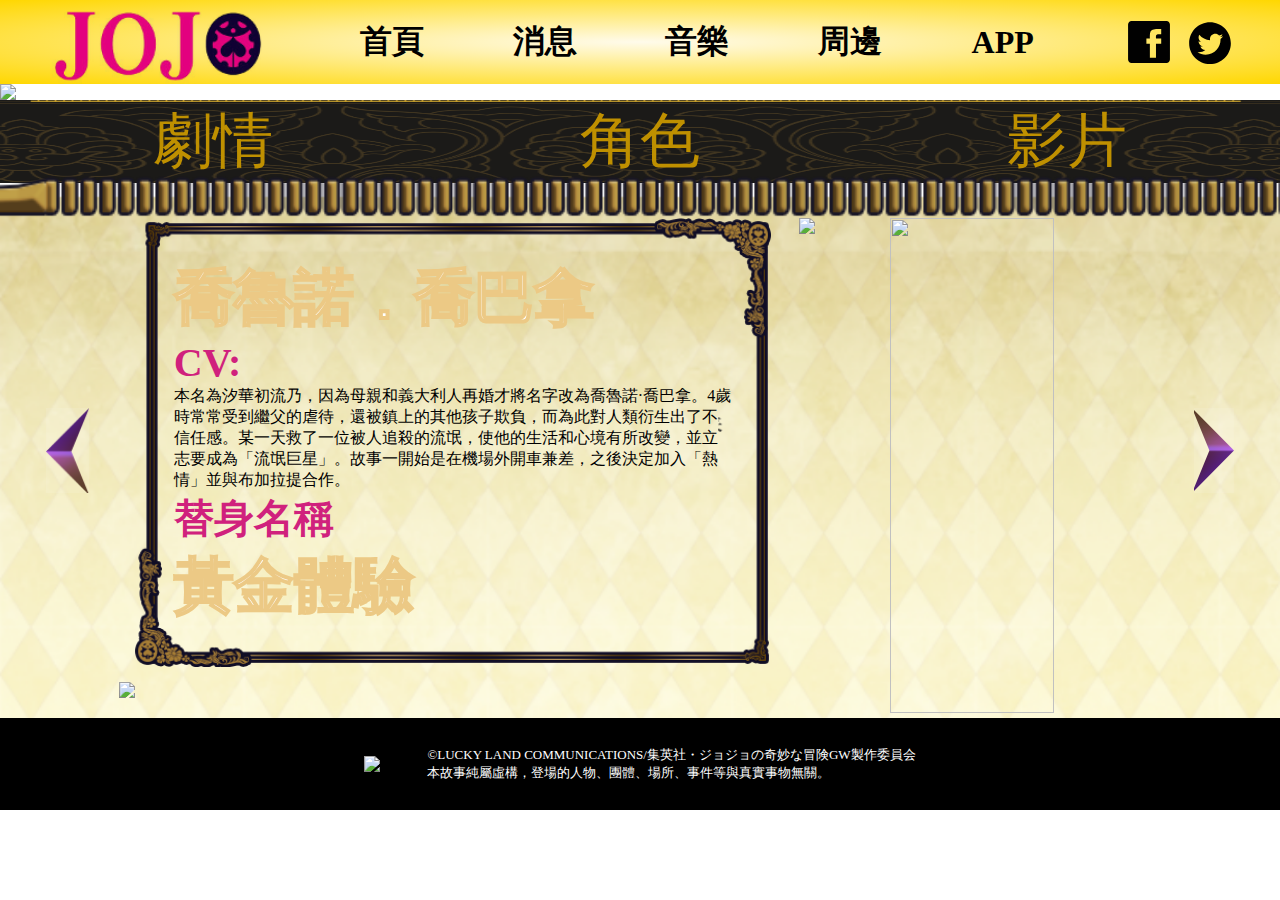
==== week4/index.html @ 706b2bf2 "week 4 web page" ====
<!DOCTYPE html>
<html>
    <head>
        <meta charset="UTF-8">
        <meta name="view-port" content="width=device-width, initial-scale=1">
        <meta http-equiv="X-UA-Compatible" content="ie=edge">
        <link rel="stylesheet" type="text/css" media="all" href="css/style.css">
        <title>week4 homework</title>
    </head>
    <body>
        <header>
            <img src="img/JOJO_logo2.png">
            <nav>
                <ul><a href="#">首頁</a></ul>
                <ul><a href="#">消息</a></ul>
                <ul><a href="#">音樂</a></ul>
                <ul><a href="#">周邊</a></ul>
                <ul><a href="#">APP</a></ul>
            </nav>
            <div class="icon">
                <a href="//www.facebook.com/share.php?u=http://jojo-animation.com" target="_blank" class="FB_share"></a>
                <a href="http://twitter.com/share?text=ジョジョの奇妙な冒険　第5部「黄金の風」2018.10 Blow you away!!!&amp;url=http://jojo-animation.com&amp;hashtags=jojo_anime" onclick="window.open(encodeURI(decodeURI(this.href)), 'tweetwindow', 'width=650, height=470, personalbar=0, toolbar=0, scrollbars=1, sizable=1'); return false;" class="Twitter_share"></a>
            </div>
        </header>
        <main>
            <img src="/img/main_picture.jpg">
            <ul>
                    <li><button type="button">劇情</button></li>
                    <li><button type="button">角色</button></li>
                    <li><button type="button">影片</button></li>
            </ul>
            <div class="option_display">
                <div class="character">
                    <button type="button" class="left_arrow"></button>
                        <div class="GIOGIO">
                            <div class="right_side">
                                <div class="text_area">
                                        <h1>喬魯諾．喬巴拿</h1>
                                        <h2>CV:</h2>
                                        <p>本名為汐華初流乃，因為母親和義大利人再婚才將名字改為喬魯諾·喬巴拿。4歲時常常受到繼父的虐待，還被鎮上的其他孩子欺負，而為此對人類衍生出了不信任感。某一天救了一位被人追殺的流氓，使他的生活和心境有所改變，並立志要成為「流氓巨星」。故事一開始是在機場外開車兼差，之後決定加入「熱情」並與布加拉提合作。</p>
                                        <h2>替身名稱</h2>
                                        <h1>黃金體驗</h2>
                                </div>
                                <img src="/img/GIOGIO2.png">
                            </div>                       
                            <div class="left_side">
                                <img src="/img/GIOGIO1.png" class="people">
                                <img src="/img/GIOGIO_S.png" class="stand">
                            </div>
                        </div>
                    <button type="button" class="right_arrow"></button>
                </div>
            </div>
        </main>
        <footer>
            <div>
                <img src="/img/logo_wb_2x.png">
                <p>©LUCKY LAND COMMUNICATIONS/集英社・ジョジョの奇妙な冒険GW製作委員会<br>
                本故事純屬虛構，登場的人物、團體、場所、事件等與真實事物無關。</p>
            </div>
        </footer>
    </body>
</html>
---- week4/css/style.css ----
body
{
    height: auto;
    margin: 0 auto;
}

/* header style */

header
{
    width: 100%;
    height: 84px;
    display: flex;
    background: radial-gradient(#FFFBEB, #ffd700);
    
}
header img
{
    width: 20%;
    margin: 0 46px;
}
header nav
{
    width: 70%;
    display: flex;
    align-items: center;
}
header nav ul
{
    width: calc(100%/5);
    list-style: none;
    padding: 0;
    text-align: center;
}
header nav ul a
{
    font-size: 32px;
    color: #000000;
    font-weight: bold;
    text-decoration: none;
}
.icon
{
    width: 10%;
    height: auto;
    display: flex;
    align-items: center;
    justify-content: space-between;
    margin: 0 46px;
}
.FB_share
{
    display: block;
    background-image: url("../img/facebook-logo.svg");
    background-repeat: no-repeat;
    background-size: 48px;
    width: 48px;
    height: 48px;
}
.Twitter_share
{
    display: block;
    background-image: url("../img/Twitter_icon.svg");
    width: 48px;
    height: 48px;
    background-size: 100% 100%;

}
/* main style */
main
{
    width: 100%;
    padding: 0;
}
main img
{
    display: block;
    width: 100%;
    height: auto;
    margin: 0;
}
main ul
{
    display: flex;
    background-image: url("../img/bg_menu01.gif");
    background-repeat: no-repeat;
    background-size: 100% 120px;
    width: 100%;
    margin:0;
    padding: 0;
    height: auto;
    list-style: none;
    align-items: center;
    text-align: center;
}
main ul li
{
    
    list-style: none;
    width: calc(100%/3);
    padding: 0;
    margin: 0 46px;
}
main ul li button
{
    width: 100%;
    background: rgba(255, 255, 255, 0);
    color: #bf9000;
    border: none;
    font-size: 60px;
}
.option_display
{
    display: block;
    background-image: url("../img/menu_bg_smp.png");
    background-repeat: no-repeat;
    background-size: cover;
    width: 100%;
    height: auto;
    margin: -10px 0;
    padding: 0;
}
.character
{
    display: flex;
    width: 100%;
}
.right_arrow
{
    width: 42px;
    height: 85px;
    background: rgba(255, 255, 255, 0.1);
    background-image: url("../img/arrow.png");;
    /* background-repeat: no-repeat; */
    background-size: cover;
    border: none;
    display: block;
    transform: rotate(3.14159rad);
    margin: auto 46px auto 0;
}
.left_arrow
{
    width: 45px;
    height: 85px;
    background: rgba(255, 255, 255, 0.1);
    display: block;
    background-image: url("../img/arrow.png");
    background-size: cover;
    border: none;
    margin: auto 0 auto 46px;
}
.GIOGIO
{
    display: flex;
    width:  90%;
    height: auto;
    margin: 15px;
}
.right_side
{
    width: 55%;
    margin: 15px;
}
.text_area
{
    display: block;
    background-image: url("../img/character_01.png");
    background-repeat: no-repeat;
    width: 100%;
    height:auto;
    padding: 40px;
    margin: 15px;
    background-size:100% 100%;

}
.text_area h1
{
    font-family: monospace;
    font-size: 60px;
    /* font-weight: bold; */
    color:white;
    -webkit-text-stroke-width: 2px;
    -webkit-text-stroke-color: #ECC985;
    margin:0;
}
.text_area h2
{
    font-size: 40px;
    color:#D0217D;
    margin:0;
}
.text_area p
{
    margin:0;
}
.left_side
{
    position: relative;
    width: 45%;
    display: flex;
    margin: 15px;
    justify-content:center; 
}
.people
{
    width: 60%;
    height: auto;
    margin: 0 auto;
    margin: 15px auto;
    z-index: 2;
}
.stand
{
    position: absolute;
    top:0;
    right: 0;
    width: 60%;
    height: 100%;
    margin: 15px auto;
    z-index: 1;
}
/* footer style */
footer
{
    display: flex;
    align-items: center;
    background-color: black;
    width: 100%;
    padding: 15px 0;
}
footer div
{
    margin: 0 auto;
    display: flex;
    align-items: center;
}
footer img
{
    width: 48px;
    height: auto;
    margin-right: 15px;
}
footer p
{
    font-size: 13px;
    color: white;
}
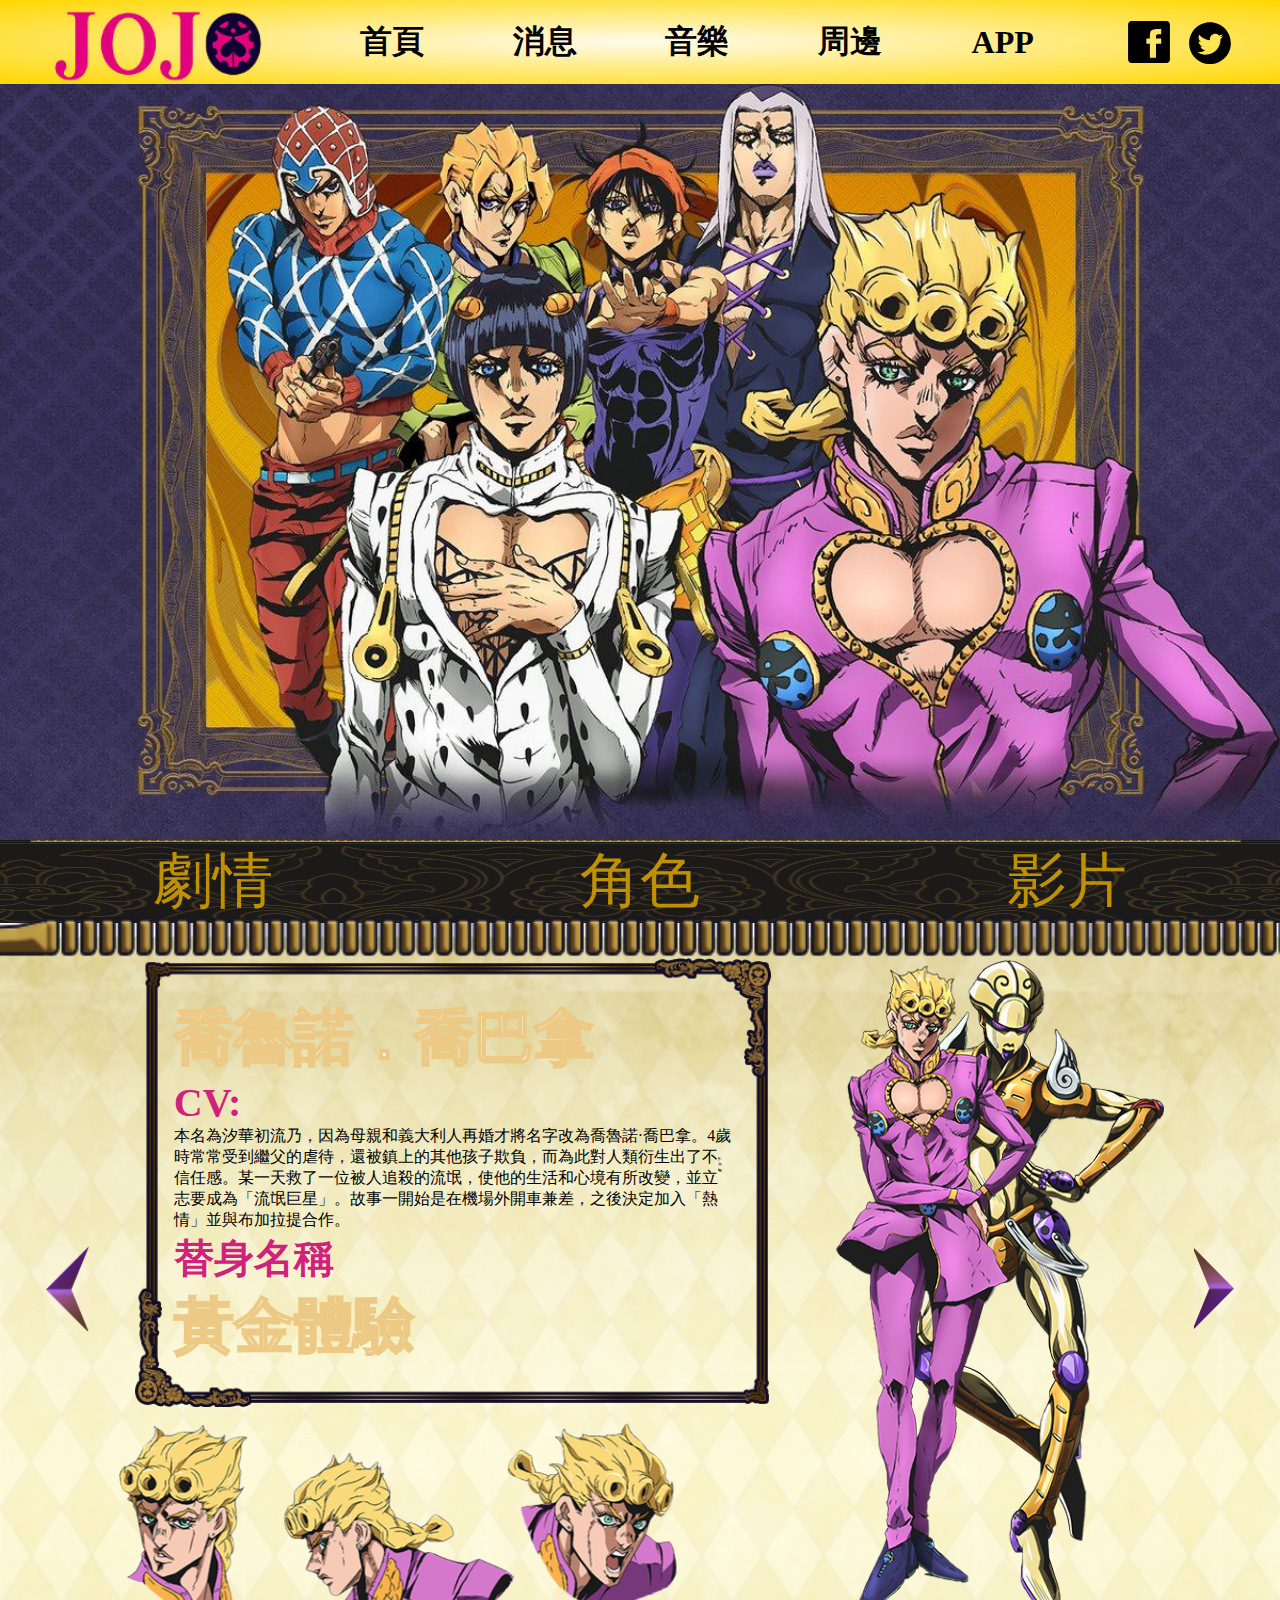
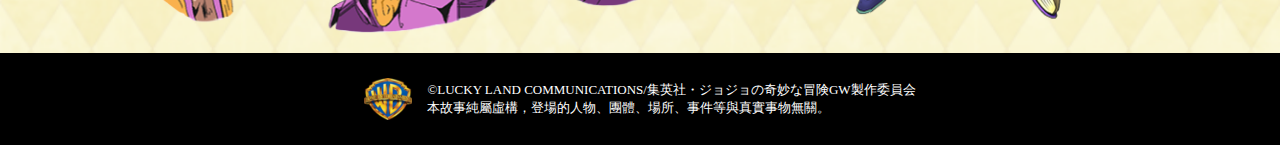
==== commit 088cccfc: "Update index.html" ====
--- a/week4/index.html
+++ b/week4/index.html
@@ -23,7 +23,7 @@
             </div>
         </header>
         <main>
-            <img src="/img/main_picture.jpg">
+            <img src="img/main_picture.jpg">
             <ul>
                     <li><button type="button">劇情</button></li>
                     <li><button type="button">角色</button></li>
@@ -41,11 +41,11 @@
                                         <h2>替身名稱</h2>
                                         <h1>黃金體驗</h2>
                                 </div>
-                                <img src="/img/GIOGIO2.png">
+                                <img src="img/GIOGIO2.png">
                             </div>                       
                             <div class="left_side">
-                                <img src="/img/GIOGIO1.png" class="people">
-                                <img src="/img/GIOGIO_S.png" class="stand">
+                                <img src="img/GIOGIO1.png" class="people">
+                                <img src="img/GIOGIO_S.png" class="stand">
                             </div>
                         </div>
                     <button type="button" class="right_arrow"></button>
@@ -54,7 +54,7 @@
         </main>
         <footer>
             <div>
-                <img src="/img/logo_wb_2x.png">
+                <img src="img/logo_wb_2x.png">
                 <p>©LUCKY LAND COMMUNICATIONS/集英社・ジョジョの奇妙な冒険GW製作委員会<br>
                 本故事純屬虛構，登場的人物、團體、場所、事件等與真實事物無關。</p>
             </div>
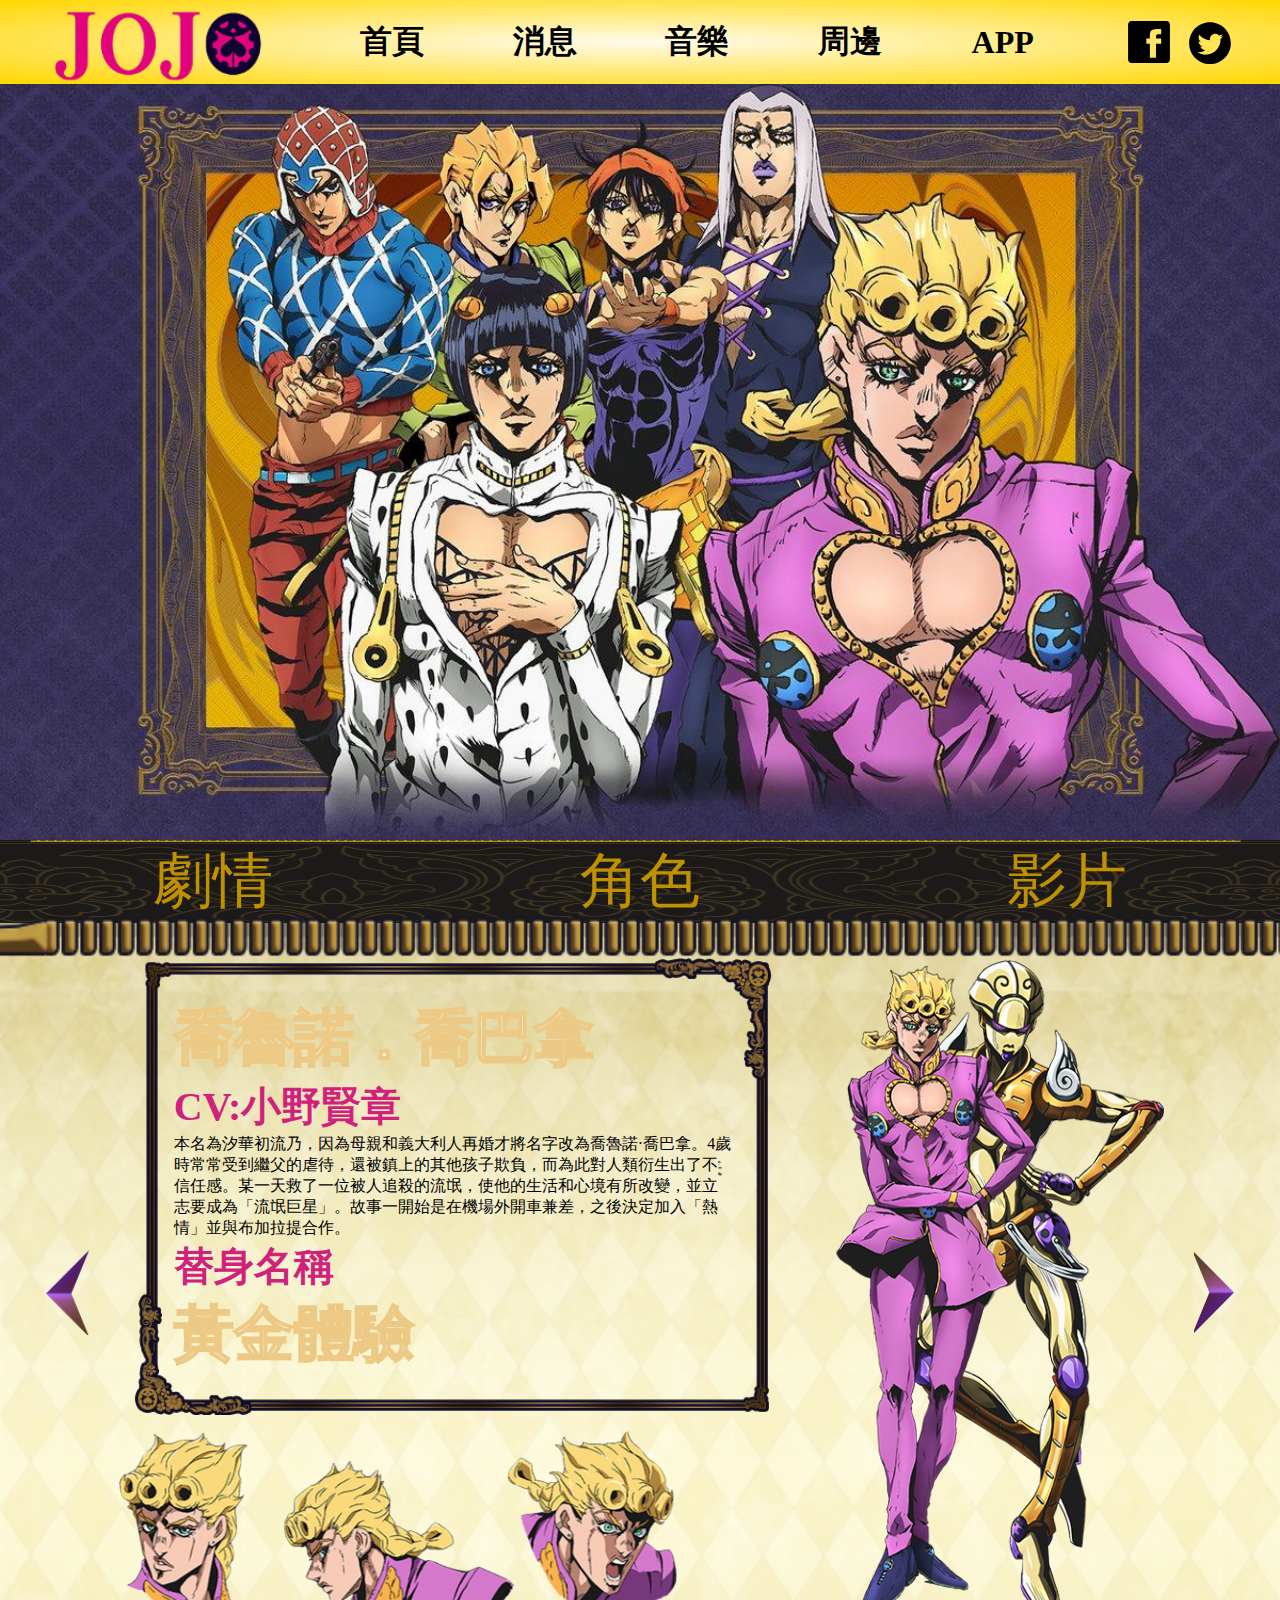
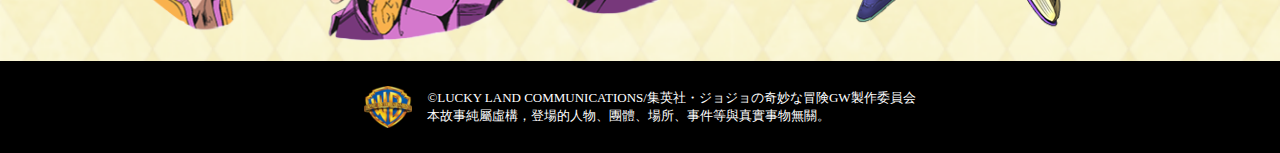
==== commit 0c349e13: "Update index.html" ====
--- a/week4/index.html
+++ b/week4/index.html
@@ -36,7 +36,7 @@
                             <div class="right_side">
                                 <div class="text_area">
                                         <h1>喬魯諾．喬巴拿</h1>
-                                        <h2>CV:</h2>
+                                        <h2>CV:小野賢章</h2>
                                         <p>本名為汐華初流乃，因為母親和義大利人再婚才將名字改為喬魯諾·喬巴拿。4歲時常常受到繼父的虐待，還被鎮上的其他孩子欺負，而為此對人類衍生出了不信任感。某一天救了一位被人追殺的流氓，使他的生活和心境有所改變，並立志要成為「流氓巨星」。故事一開始是在機場外開車兼差，之後決定加入「熱情」並與布加拉提合作。</p>
                                         <h2>替身名稱</h2>
                                         <h1>黃金體驗</h2>
--- a/week4/css/style.css
+++ b/week4/css/style.css
@@ -2,6 +2,7 @@
 {
     height: auto;
     margin: 0 auto;
+    background-color: #B2AB87;
 }
 
 /* header style */
